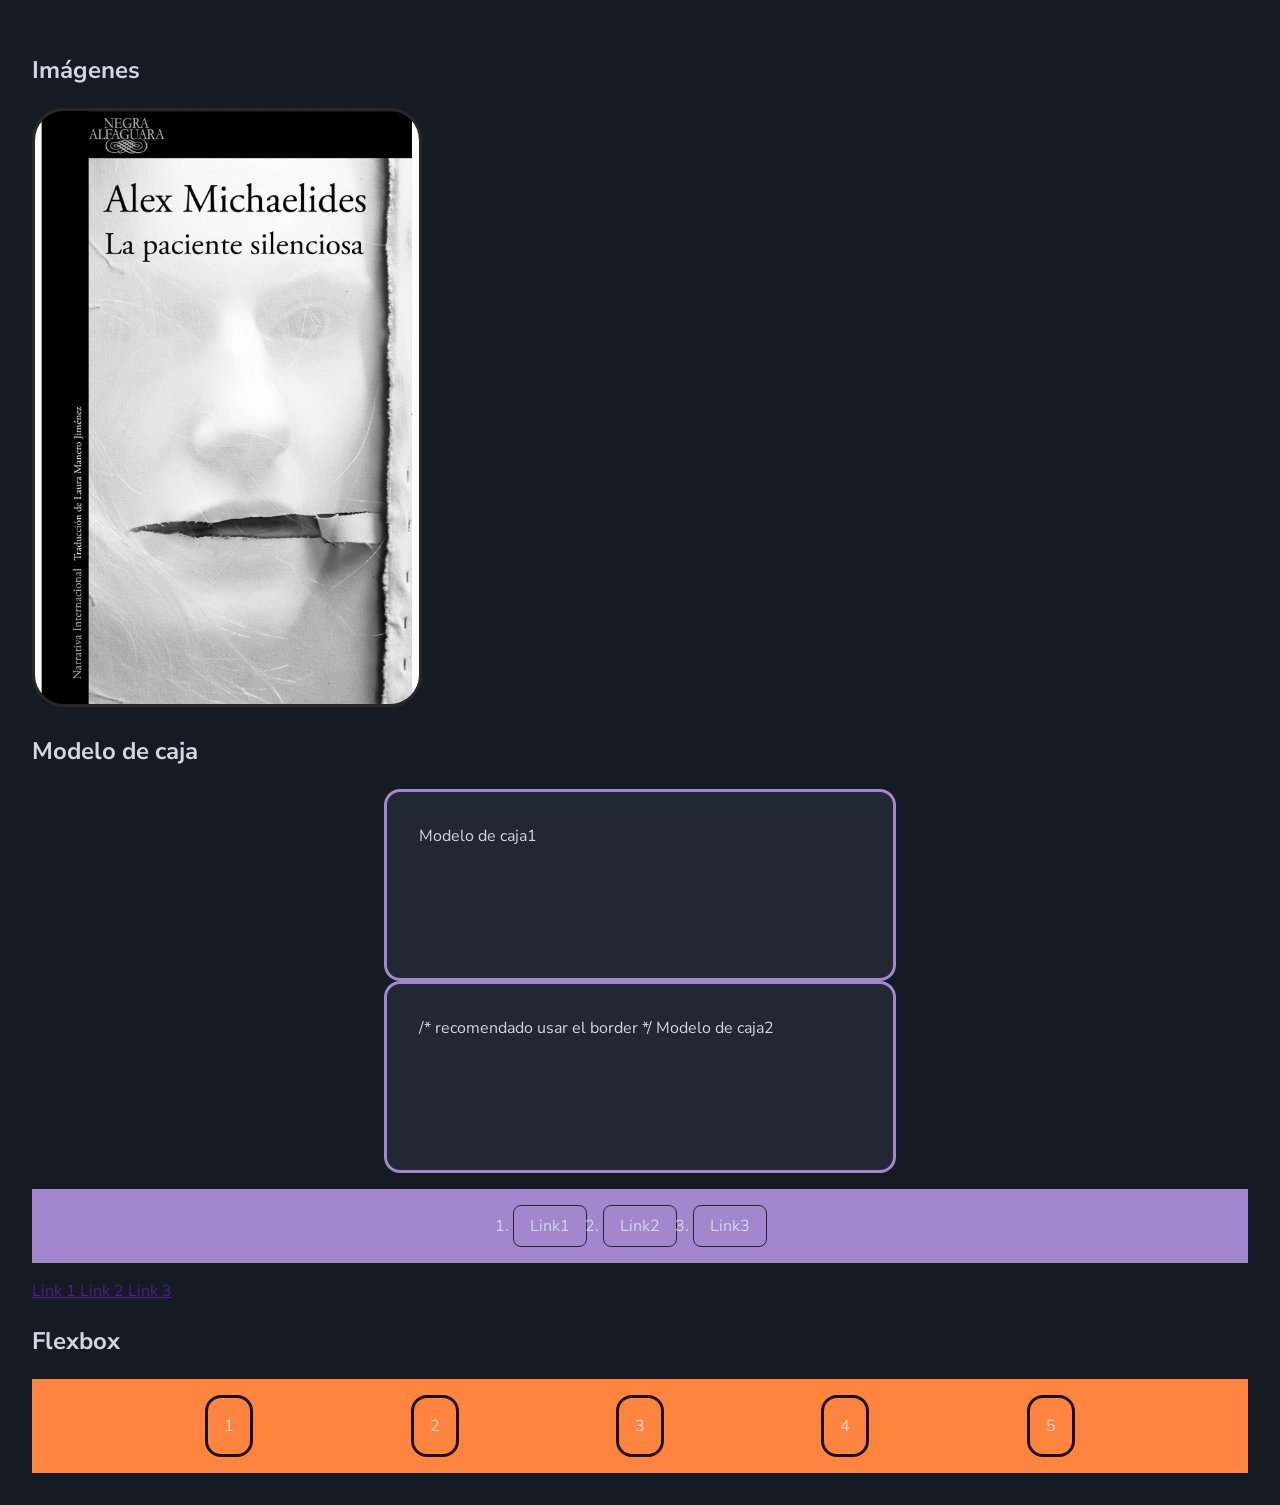
==== boxmodel.html @ 7506f1a3 "Clase 3 Flexbox y modelo de caja" ====
<!DOCTYPE html>
<html lang="es">
<head>
    <meta charset="UTF-8">
    <meta name="viewport" content="width=device-width, initial-scale=1.0">
    <title>Clase 3 Modelo de caja</title>
    <link rel="stylesheet" href="css/boxmodel.css">
</head>
<body>
    <main>
        <section>
            <h1>Imágenes</h1>
            <img src="img/001.jpg" alt="Libro #1">
        </section>

        <section>
            <h1>Modelo de caja</h1>
            <div class= "boxmodel content-box">
                Modelo de caja1
            </div>
            <div class= "boxmodel border-box"> /* recomendado usar el border */
                Modelo de caja2
            </div>

            <ul>
                <li>Link1</li>
                <li>Link2</li>
                <li>Link3</li>
            </ul>

            <a href=""> Link 1 </a>
            <a href=""> Link 2 </a>
            <a href=""> Link 3 </a>
        </section>

        <section>
            <h1>Flexbox</h1>
            <div class ="contenedor-flex">
                <div class="item1">1</div>
                <div class="item2">2</div>
                <div class="item3">3</div>
                <div class="item4">4</div>
                <div class="item5">5</div>
            </div>

        </section>
    </main>
</body>
</html>
---- css/boxmodel.css ----
@import url('https://fonts.googleapis.com/css2?family=Bebas+Neue&family=Nunito+Sans:ital,opsz,wght@0,6..12,200..1000;1,6..12,200..1000&display=swap');

html {
    --bg-color-200:#151b23;
    --bg-color-200-75:#151b23bf;
    --bg-color-400:#212831;
    --text-color:#cfd7e2;
    --accent-color-200:#19100a;
    --accent-color-400:#ff843d;
    --accent-color-500:hsl(22, 100%, 78%);

    --text-heading: "Bebas Neue", sans-serif;
    --text-base: "Nunito Sans", sans-serif;
}

body {
    background-color: var(--bg-color-200);
    color: var(--text-color);
    font-family: var(--text-base);
    line-height: 1.5;
    padding: 1.5em;
}

img {
    width: 24rem;
    border: 0.2rem solid var(--bg-color-400); /*grosor estilo color*/
    border-radius: 2rem;
    filter: grayscale(100);
}

img:hover {
    border: 0.2rem solid var(--bg-color-200); 
    filter: grayscale(0);
    cursor: pointer;
}

/* Modelo de caja */
.boxmodel {
   background-color: var(--bg-color-400);
   border: 0.2rem solid #a287ce;
   border-radius: 1rem;
   width: 12rem;
   height: 12rem;
   padding: 2rem; /* 12+4+0.2 */

   margin: 3rem; /* aplica margen continuo de 3rem todo alrededor*/
   margin: 3rem 1rem; /* top y bottom, left y right */
   margin: 3rem 1em 2rem; /* top, left y rigth, bottom */ 
   margin: 1rem 2rem 3rem 4rem; /* top, rigth, bottom, left */

   margin: 0 auto;

   width: min(32rem, 100%);
   
   box-sizing: border-box;

}

/* .content-box{
   box-sizing: content-box;  padding, border y width/heigth modifican el tamaño final del elemento 
   } 

   .border-box{
   box-sizing: border-box; padding, border y width/heigth NO modifican el tamaño final del elemento 
   } */
   

ul{
   background-color: #a287ce;
   list-style: nono;
   padding: 1rem;

   display: flex;
   flex-direction: row; 
   justify-content:center; 
   align-items: stretch; 
   gap: 1rem; 

   flex-wrap: wrap;

}

li{
   padding: 0.5rem 1rem;
   border: 0.1rem solid var(--bg-color-400);
   border-radius:  0.5rem;
}

/* Flexbox */

.contenedor-flex{
   background-color: var(--accent-color-400);
   padding: 1rem;
   box-sizing: border-box;

   display: flex; /* Activa el flex dentro del contenedor */
   flex-direction: row; /* Eje principal del contendor */
   justify-content: space-evenly; /* Controla el eje principal */
   align-items: stretch; /* controla el eje secundario */
   gap: 0; /* distancia entre elementos */
}

.contenedor-flex div{
   background-color: var(--accent-color-400);
   border: 0.2rem solid var(--accent-color-200);
   padding: 1rem;
   text-align: center;
   border-radius: 1rem;
}
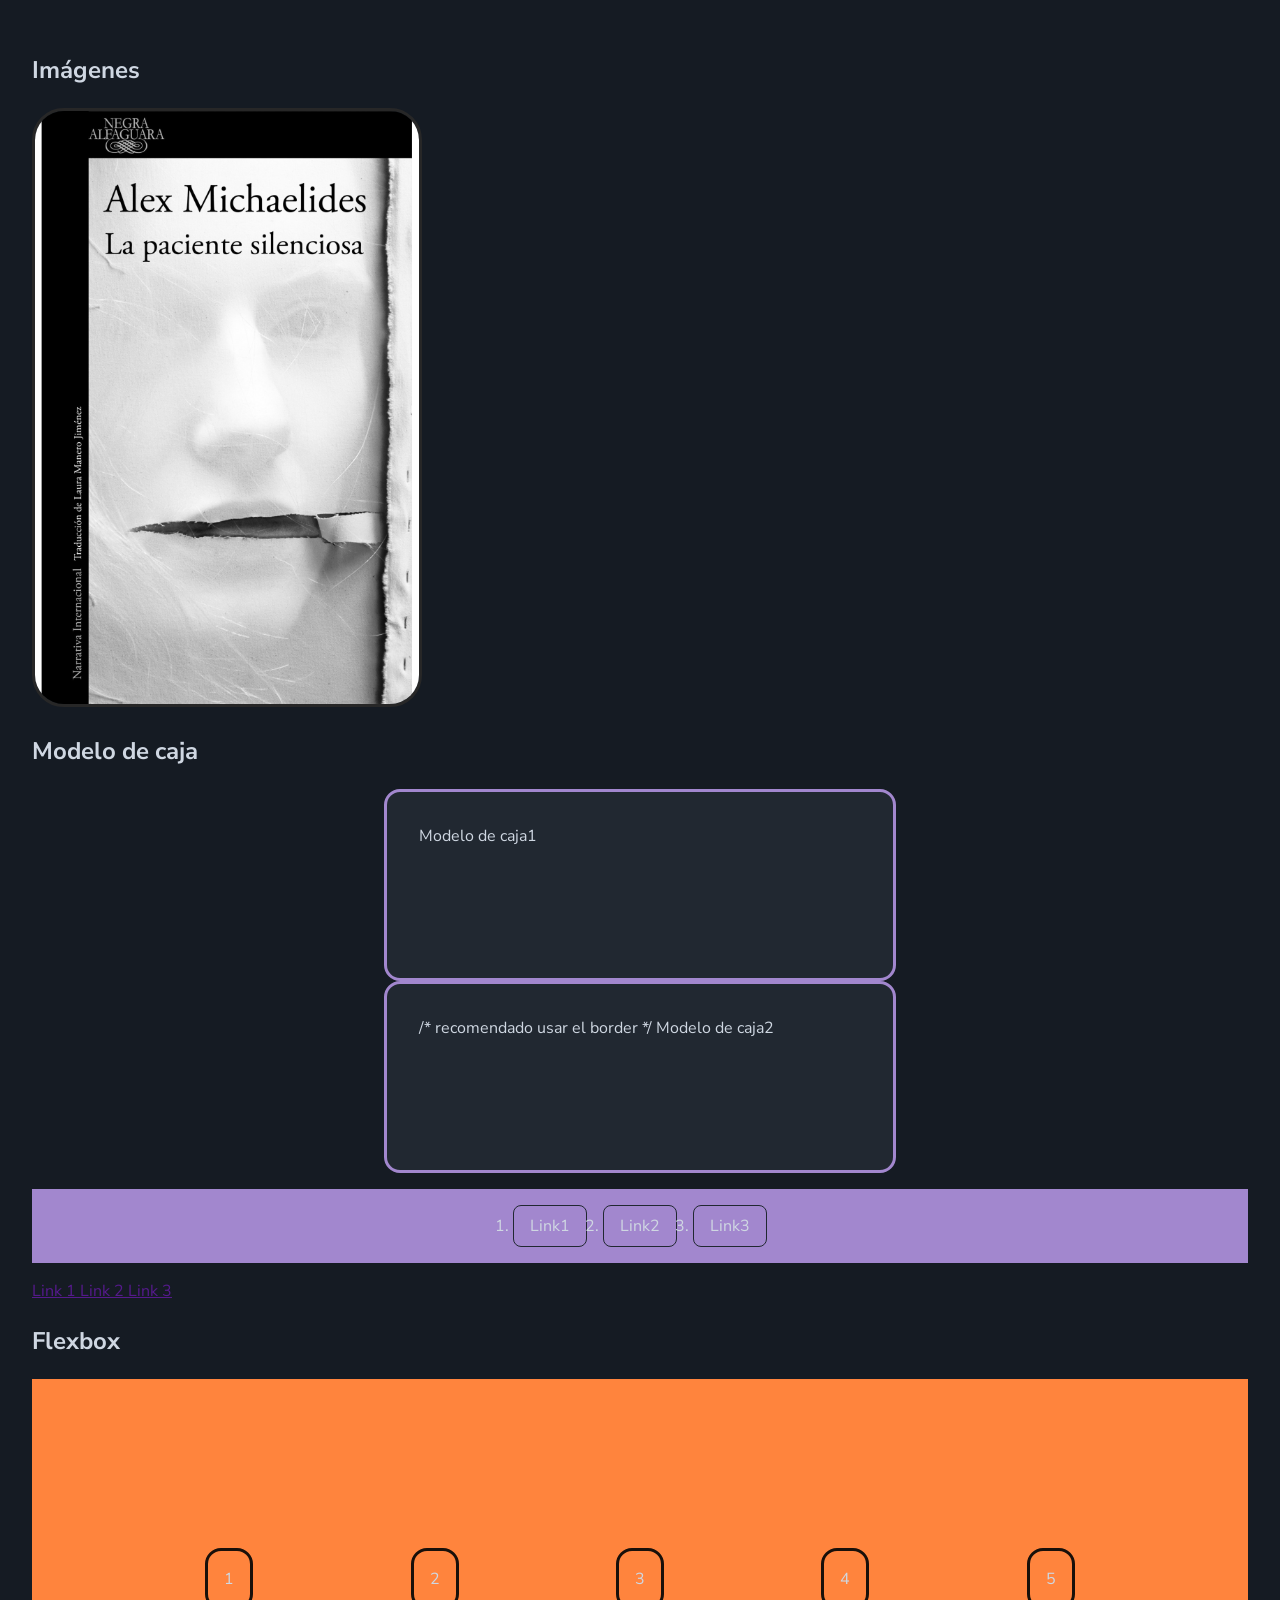
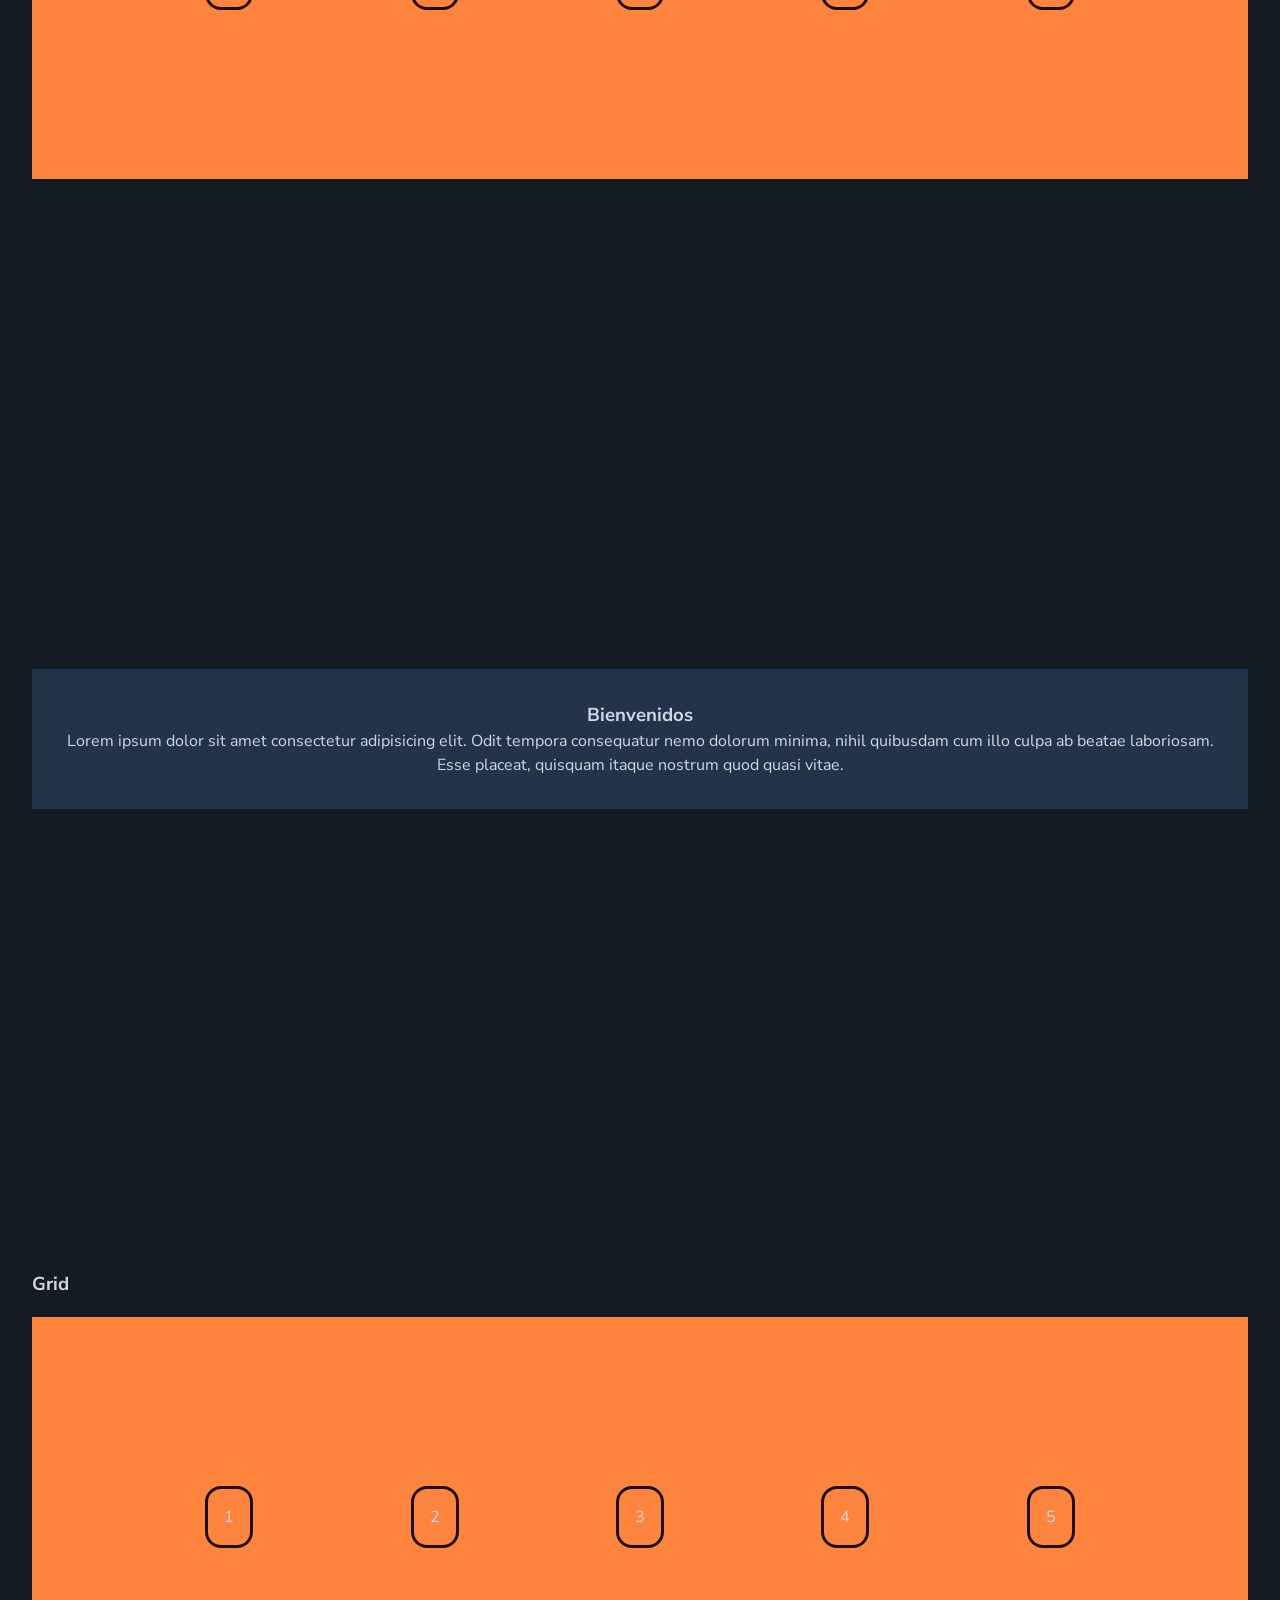
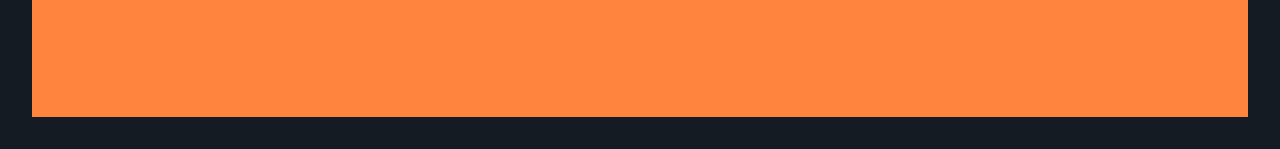
==== commit c45a611e: "Clase 4" ====
--- a/boxmodel.html
+++ b/boxmodel.html
@@ -43,6 +43,24 @@
                 <div class="item5">5</div>
             </div>
 
+            <section id="bienvenida">
+                <div class="contenedor-bienvenida">
+                    <h1>Bienvenidos</h1>
+                    <p>Lorem ipsum dolor sit amet consectetur adipisicing elit. Odit tempora consequatur nemo dolorum minima, nihil quibusdam cum illo culpa ab beatae laboriosam. Esse placeat, quisquam itaque nostrum quod quasi vitae.</p>
+                </div>
+            </section>
+
+            <section>
+            <h1>Grid</h1>
+            <div class ="contenedor-flex">
+                <div class="item 1">1</div>
+                <div class="item 2">2</div>
+                <div class="item 3">3</div>
+                <div class="item 4">4</div>
+                <div class="item 5">5</div>
+            </div>
+            </section>
+
         </section>
     </main>
 </body>
--- a/css/boxmodel.css
+++ b/css/boxmodel.css
@@ -2,7 +2,7 @@
 
 html {
     --bg-color-200:#151b23;
-    --bg-color-200-75:#151b23bf;
+    --bg-color-200-75:hsla(214, 37%, 25%, 0.75);
     --bg-color-400:#212831;
     --text-color:#cfd7e2;
     --accent-color-200:#19100a;
@@ -12,6 +12,7 @@
     --text-heading: "Bebas Neue", sans-serif;
     --text-base: "Nunito Sans", sans-serif;
 }
+
 
 body {
     background-color: var(--bg-color-200);
@@ -93,10 +94,12 @@
    padding: 1rem;
    box-sizing: border-box;
 
+   height: 25rem;
+
    display: flex; /* Activa el flex dentro del contenedor */
    flex-direction: row; /* Eje principal del contendor */
    justify-content: space-evenly; /* Controla el eje principal */
-   align-items: stretch; /* controla el eje secundario */
+   align-items: center; /* controla el eje secundario */
    gap: 0; /* distancia entre elementos */
 }
 
@@ -106,4 +109,41 @@
    padding: 1rem;
    text-align: center;
    border-radius: 1rem;
+}
+
+/* Ejemplo de sección bienvenida */
+
+#bienvenida {
+   margin-top: 3rem;
+   min-height: 64rem;
+   background-image: url('../img/bienvenida.jpg');
+   background-repeat: no-repeat;
+   background-size: cover;
+   background-attachment: fixed;
+
+   text-align: center;
+
+   display: flex;
+   flex-direction: column;
+   justify-content: center;
+   align-items: stretch;
+}
+
+.contenedor-bienvenida {
+   background-color: var(--bg-color-200-75);
+   padding: 2rem 1rem;
+}
+
+.contenedor-bienvenida  h1,
+.contenedor-bienvenida p {
+   margin: 0;   
+}
+
+
+.contenedor-grid{
+   display: grid;   
+   grid-template-columns: 1fr 1fr ;
+   grid-template-columns: repeat(auto-fill, minmax(12rem, 1fr));
+   grid-template-rows: auto;
+   gap: 1rem;
 }
